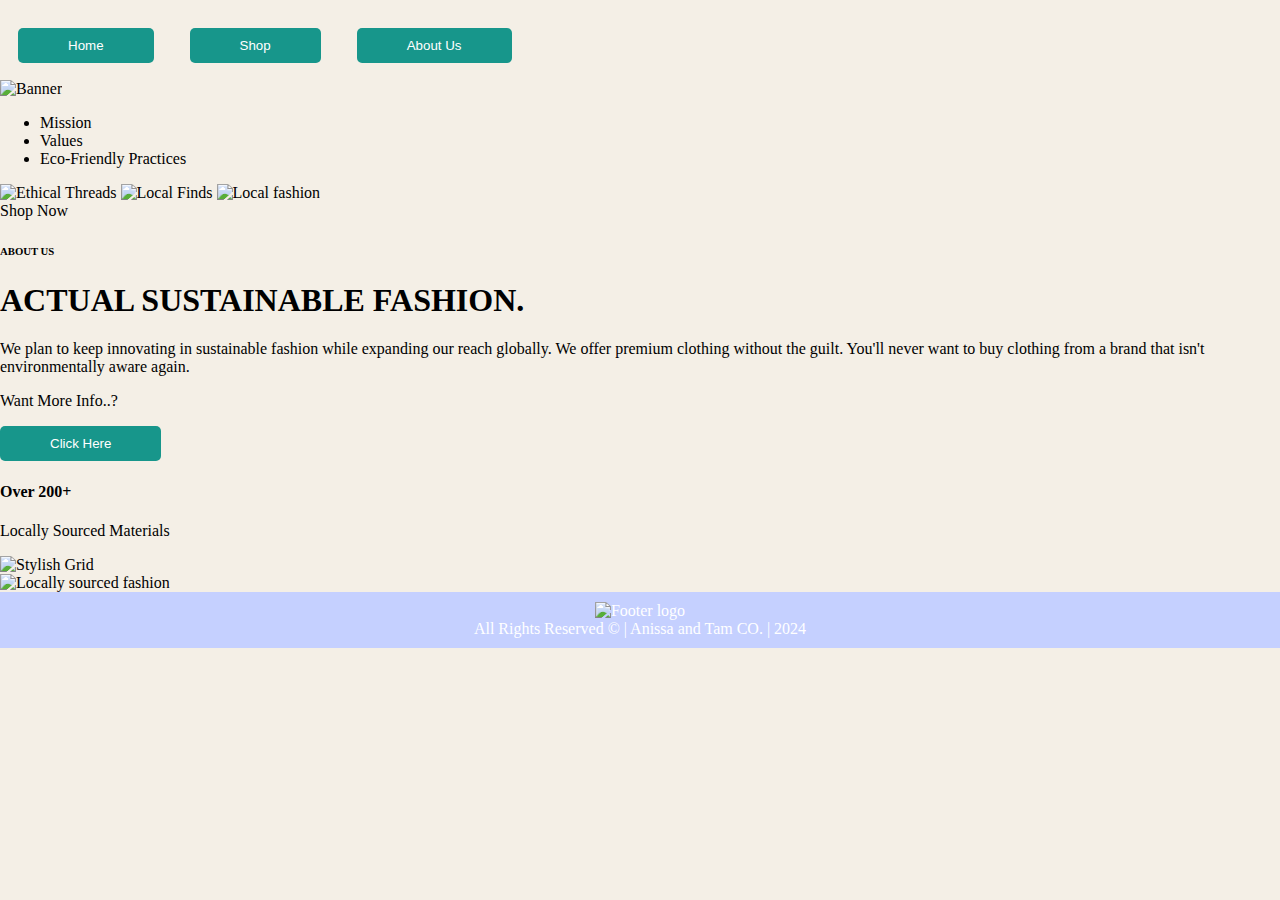
==== index.html @ 5ecb1634 "updated the nav bar" ====
<!DOCTYPE html>
<html lang="en">
<head>
    <meta charset="UTF-8">
    <meta name="author" content="Oliver K, Nico D, Vedant S, Sabrina S, Audrey G.">
    <meta name="description" content="Anissa and Tam is about Sustainability and Beauty. Support your look and your Earth with Anissa and Tam.">
    <meta name="viewport" content="width=device-width, initial-scale=1.0">
    <meta property="og:image" content="">
    <meta property="og:title" content="">
    <meta property="og:description" content="">
    <title>Anissa and Tam</title>
    <link rel="stylesheet" href="styles.css">
    <link rel="shortcut icon" href="./Images/favicon.ico" type="image/x-icon">
</head>
<body>
    <nav>
        <ul class="navbar">
            <li><a href="./store.html"><button>Home</button></a></li>
            <li><a href="./"><button>Shop</button></a></li>
            <li><a href="./aboutUs.html"><button>About Us</button></a></li>
        </ul>
    </nav>
    <main>
        <div class="banner">
            <img src="./Images/banner logo.png" alt="Banner">
        </div>
        <div>
            <div class="cards_titles">
                <ul>
                    <li>Mission</li>
                    <li>Values</li>
                    <li>Eco-Friendly Practices</li>
                </ul>
            </div>
        </div>
        <div class="cards_images">
            <img src="./Images/card 1.png" alt="Ethical Threads">
            <img src="./Images/card 2.png" alt="Local Finds">
            <img src="./Images/card 3.png" alt="Local fashion">
        </div>
        <div class="store">
            Shop Now
        </div>
        <section class="about">
            <aside>
                <h6>ABOUT US</h6>
                <h1 class="about_header">ACTUAL SUSTAINABLE FASHION.</h1>
                <p class="about_text">We plan to keep innovating in sustainable fashion while expanding our reach globally. We offer premium clothing without the guilt. You'll never want to buy clothing from a brand that isn't environmentally aware again.</p>
                <div class="info_button">
                    <p>Want More Info..?</p>
                    <button type="button">Click Here</button>
                </div>
            </aside>
            <div class="about_bubble">
                <h4>Over 200+</h4>
                <p>Locally Sourced Materials</p>
            </div>
            <div class="main_img">
                <div class="main_grid">
                    <img src="./Images/main_grid.png" alt="Stylish Grid">
                </div>
                <div class="main_box"></div>
                <img src="./Images/main img.png" alt="Locally sourced fashion">
            </div>
        </section>
    </main>
    <footer class="footer">
        <img class="footer_logo" src="./Images/footer logo.png" alt="Footer logo"> 
        <div class="footer_text">
            All Rights Reserved &#169 | Anissa and Tam CO. | 2024
        </div>
    </footer>
</body>
</html>
---- styles.css ----
html{
    background-color: rgb(244,239,230);
    margin: none;
    padding: none;
    border: none;
}

body{
    margin: 0;
}
button {
    background-color: #17968b;
    color: white;
    padding: 10px 50px;
    text-decoration: none;
    border: none;
    border-radius: 5px;
  }

nav {
    background-color: #f4efe6;
    padding: 10px 0;
    height: 60px;
}

nav ul.navbar {
    list-style-type: none;
    margin: 0;
    padding: 0;
    text-align: justify; 
    margin: 10px;
}

nav ul.navbar li {
    float: left;
    margin: 0;
    padding: 0;
    text-decoration-color: black;
    font-family: 'Montserrat Classic';

}

nav ul.navbar li a {
    background-color:#f4efe6; 
    color: rgb(253, 253, 253);
    text-align: left;
    display: block;
    padding: 8px;
    text-decoration: none;
    margin-right: 20px; 
    border-radius: 5px; 
}

nav ul.navbar li a:hover {
    background-color: #f4efe6; 
    transform: scale(1.3);
}

.banner img{
    width: 102%;
    height: auto;
}

::-webkit-scrollbar {
    display: none;
}

footer {
    background-color: #c5d0ff;
    color: white;
    text-align: center;
    padding: 10px;
}
.footer-container {
    display: flex;
    justify-content: space-between;
    align-items: center;
    
}

.footer-left,
.footer-right {
    flex-basis: 48%;
}

.footer-right {
    text-align:center;
    
}
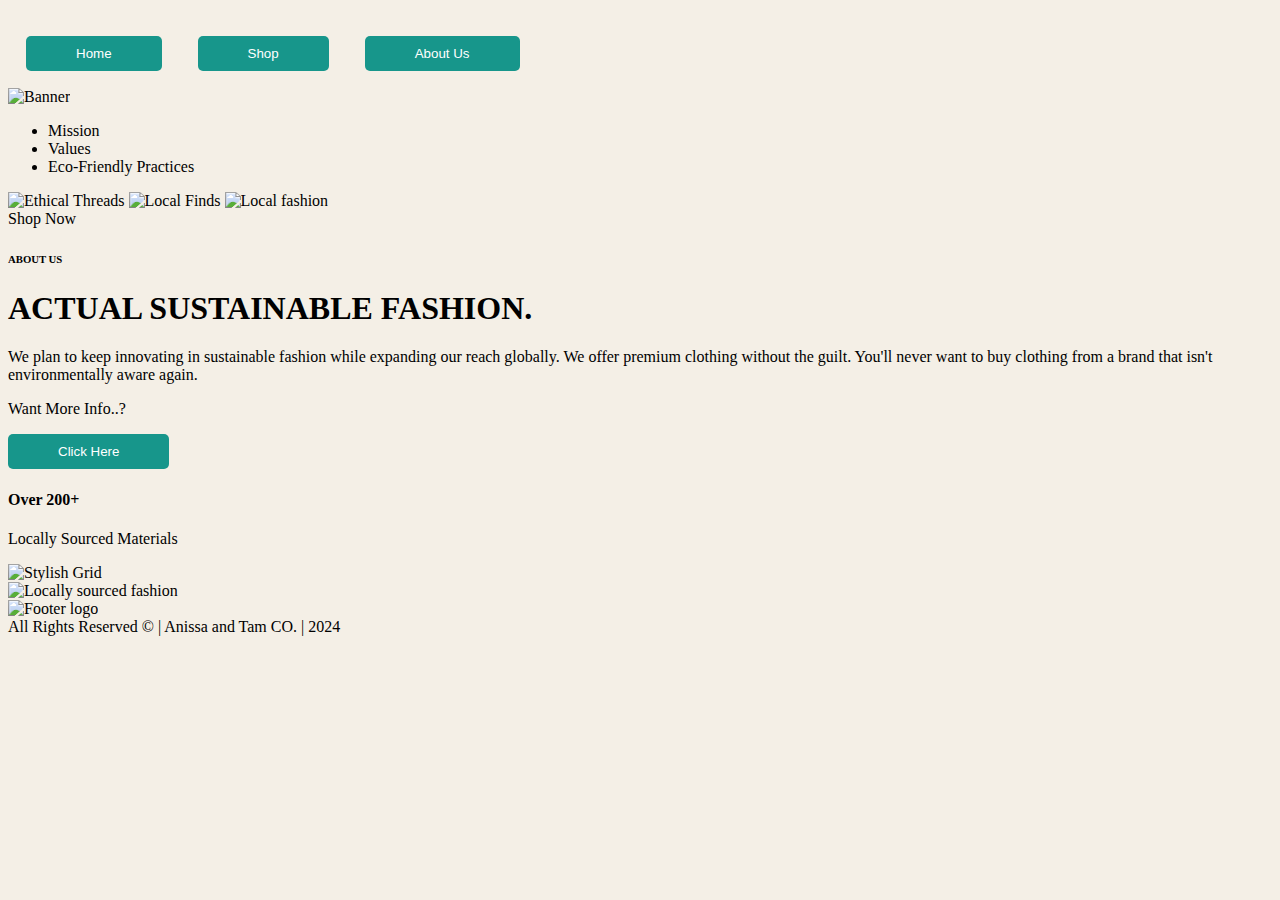
==== commit f0f3b539: "Merge branch 'main' of https://github.com/ageeha927/WBLA" ====
--- a/index.html
+++ b/index.html
@@ -9,7 +9,7 @@
     <meta property="og:title" content="">
     <meta property="og:description" content="">
     <title>Anissa and Tam</title>
-    <link rel="stylesheet" href="styles.css">
+    <link rel="stylesheet" href="./hom.css">
     <link rel="shortcut icon" href="./Images/favicon.ico" type="image/x-icon">
 </head>
 <body>
--- a/hom.css
+++ b/hom.css
@@ -0,0 +1,51 @@
+body{
+    background-color: #f4efe6;
+}
+
+button {
+    background-color: #17968b;
+    color: white;
+    padding: 10px 50px;
+    text-decoration: none;
+    border: none;
+    border-radius: 5px;
+  }
+
+nav {
+    background-color: #f4efe6;
+    padding: 10px 0;
+    height: 60px;
+}
+
+nav ul.navbar {
+    list-style-type: none;
+    margin: 0;
+    padding: 0;
+    text-align: justify; 
+    margin: 10px;
+}
+
+nav ul.navbar li {
+    float: left;
+    margin: 0;
+    padding: 0;
+    text-decoration-color: white;
+    font-family: 'Montserrat Classic';
+
+}
+
+nav ul.navbar li a {
+    background-color:#f4efe6; 
+    color: rgb(253, 253, 253);
+    text-align: left;
+    display: block;
+    padding: 8px;
+    text-decoration: none;
+    margin-right: 20px; 
+    border-radius: 5px; 
+}
+
+nav ul.navbar li a:hover {
+    background-color: #f4efe6; 
+    transform: scale(1.3);
+}
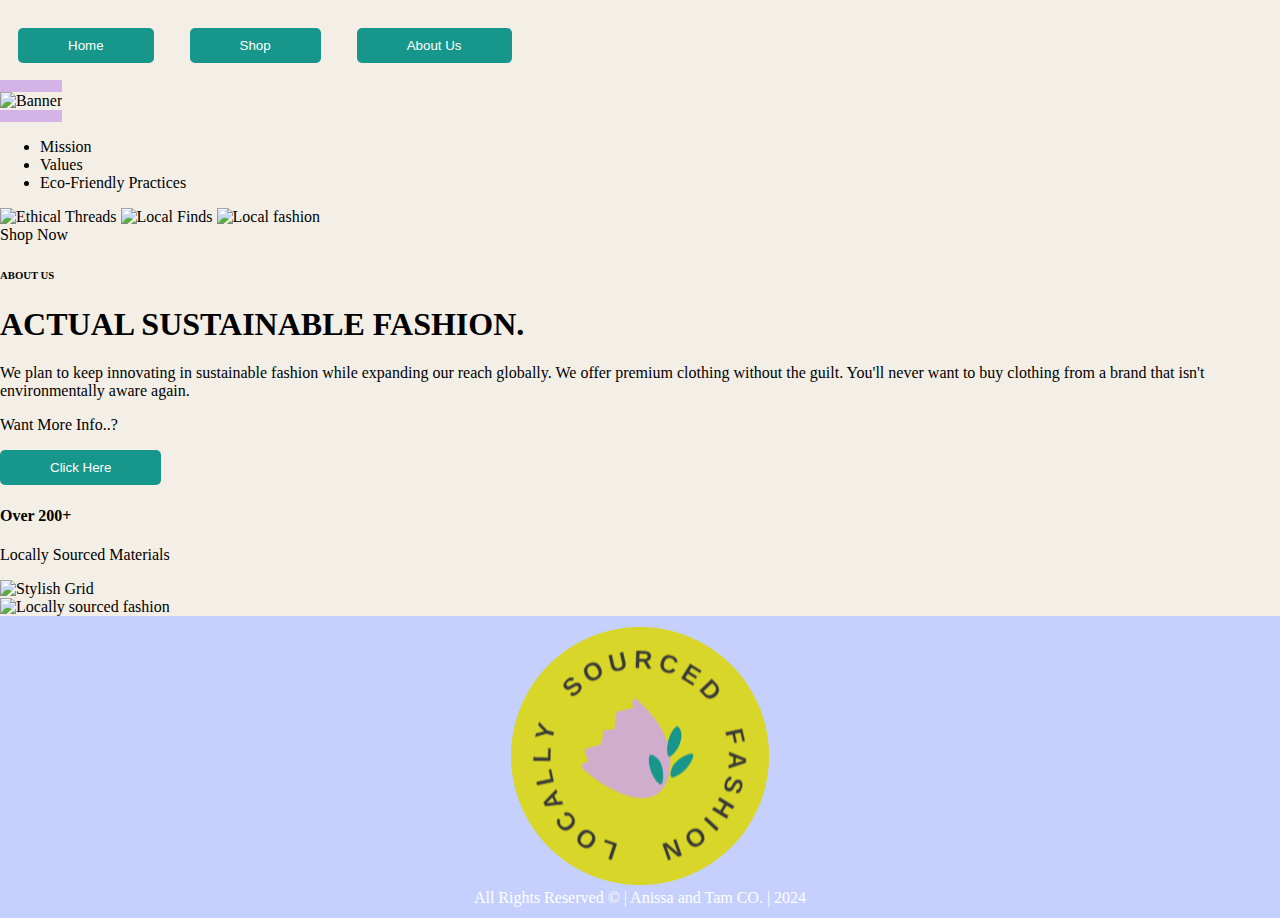
==== commit e58e4ec8: "Merge branch 'main' of https://github.com/ageeha927/WBLA" ====
--- a/index.html
+++ b/index.html
@@ -9,6 +9,7 @@
     <meta property="og:title" content="">
     <meta property="og:description" content="">
     <title>Anissa and Tam</title>
+    <link rel="stylesheet" href="styles.css">
     <link rel="stylesheet" href="./hom.css">
     <link rel="shortcut icon" href="./Images/favicon.ico" type="image/x-icon">
 </head>
@@ -33,7 +34,7 @@
                 </ul>
             </div>
         </div>
-        <div class="cards_images">
+        <div class="cards">
             <img src="./Images/card 1.png" alt="Ethical Threads">
             <img src="./Images/card 2.png" alt="Local Finds">
             <img src="./Images/card 3.png" alt="Local fashion">
--- a/styles.css
+++ b/styles.css
@@ -0,0 +1,92 @@
+html{
+    background-color: rgb(244,239,230);
+    margin: none;
+    padding: none;
+    border: none;
+}
+
+body{
+    margin: 0;
+}
+button {
+    background-color: #17968b;
+    color: white;
+    padding: 10px 50px;
+    text-decoration: none;
+    border: none;
+    border-radius: 5px;
+  }
+
+nav {
+    background-color: #f4efe6;
+    padding: 10px 0;
+    height: 60px;
+}
+
+nav ul.navbar {
+    list-style-type: none;
+    margin: 0;
+    padding: 0;
+    text-align: justify; 
+    margin: 10px;
+}
+
+nav ul.navbar li {
+    float: left;
+    margin: 0;
+    padding: 0;
+    text-decoration-color: black;
+    font-family: 'Montserrat Classic';
+
+}
+
+nav ul.navbar li a {
+    background-color:#f4efe6; 
+    color: rgb(253, 253, 253);
+    text-align: left;
+    display: block;
+    padding: 8px;
+    text-decoration: none;
+    margin-right: 20px; 
+    border-radius: 5px; 
+}
+
+nav ul.navbar li a:hover {
+    background-color: #f4efe6; 
+    transform: scale(1.3);
+}
+
+.banner img{
+    max-width: 100%;
+    height: auto;
+    border: .8rem solid rgb(212,180,232);
+    border-left: 0;
+    border-right: 0;
+}
+
+::-webkit-scrollbar {
+    display: none;
+}
+
+footer {
+    background-color: #c5d0ff;
+    color: white;
+    text-align: center;
+    padding: .7rem;
+}
+.footer-container {
+    display: flex;
+    justify-content: space-between;
+    align-items: center;
+    
+}
+
+.footer-left,
+.footer-right {
+    flex-basis: 48%;
+}
+
+.footer-right {
+    text-align:center;
+}
+
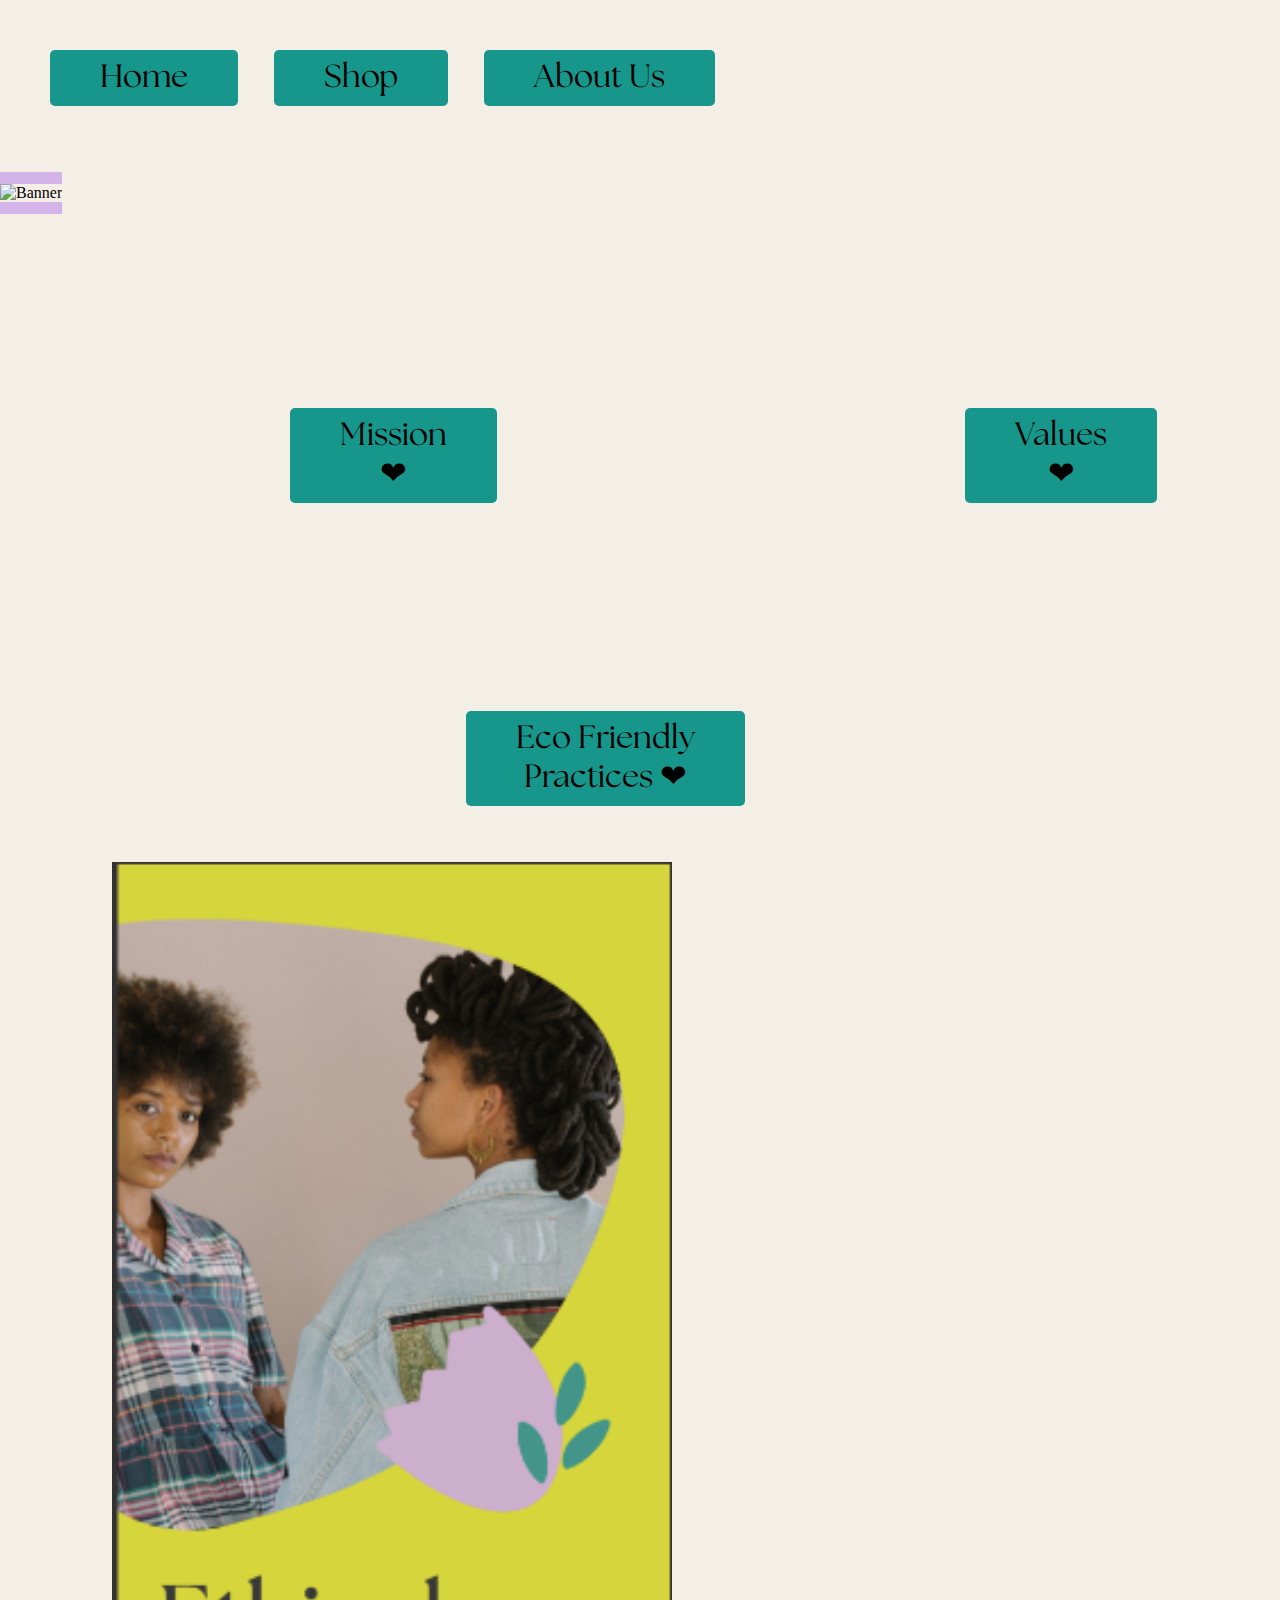
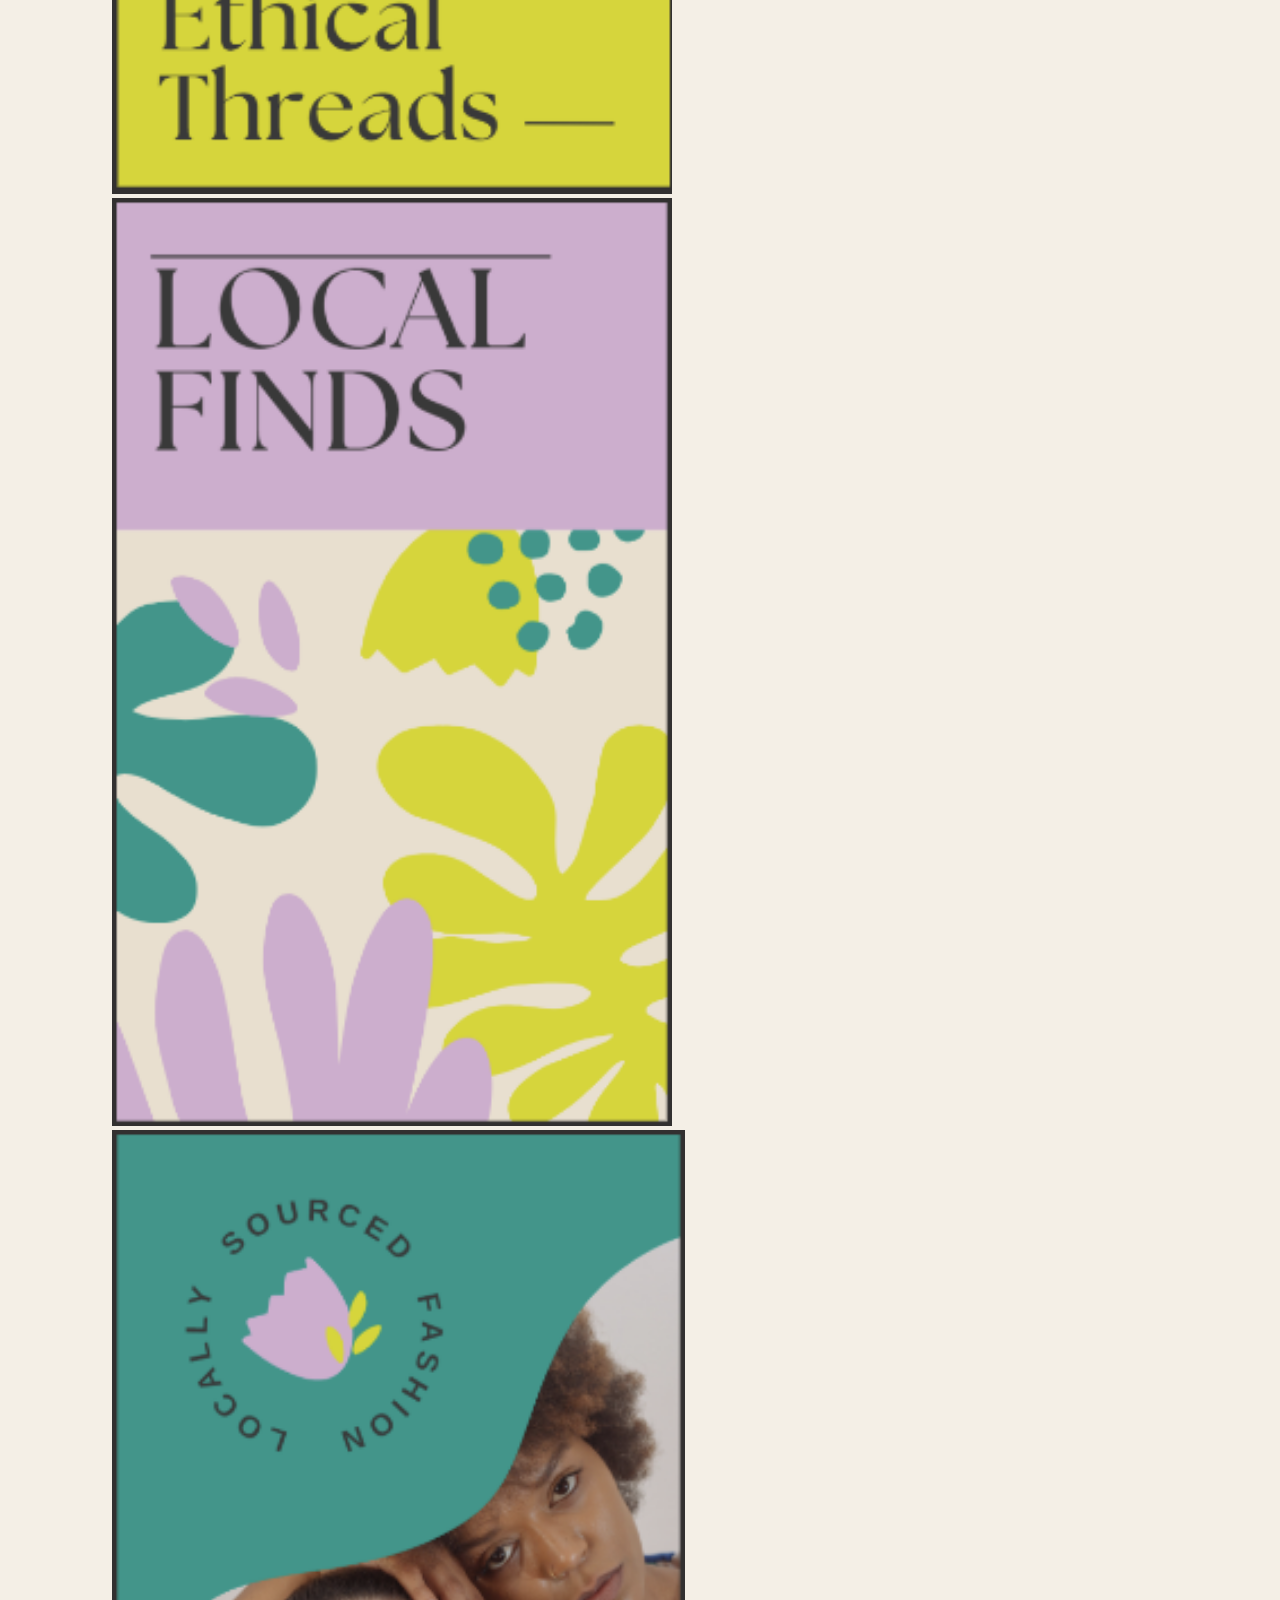
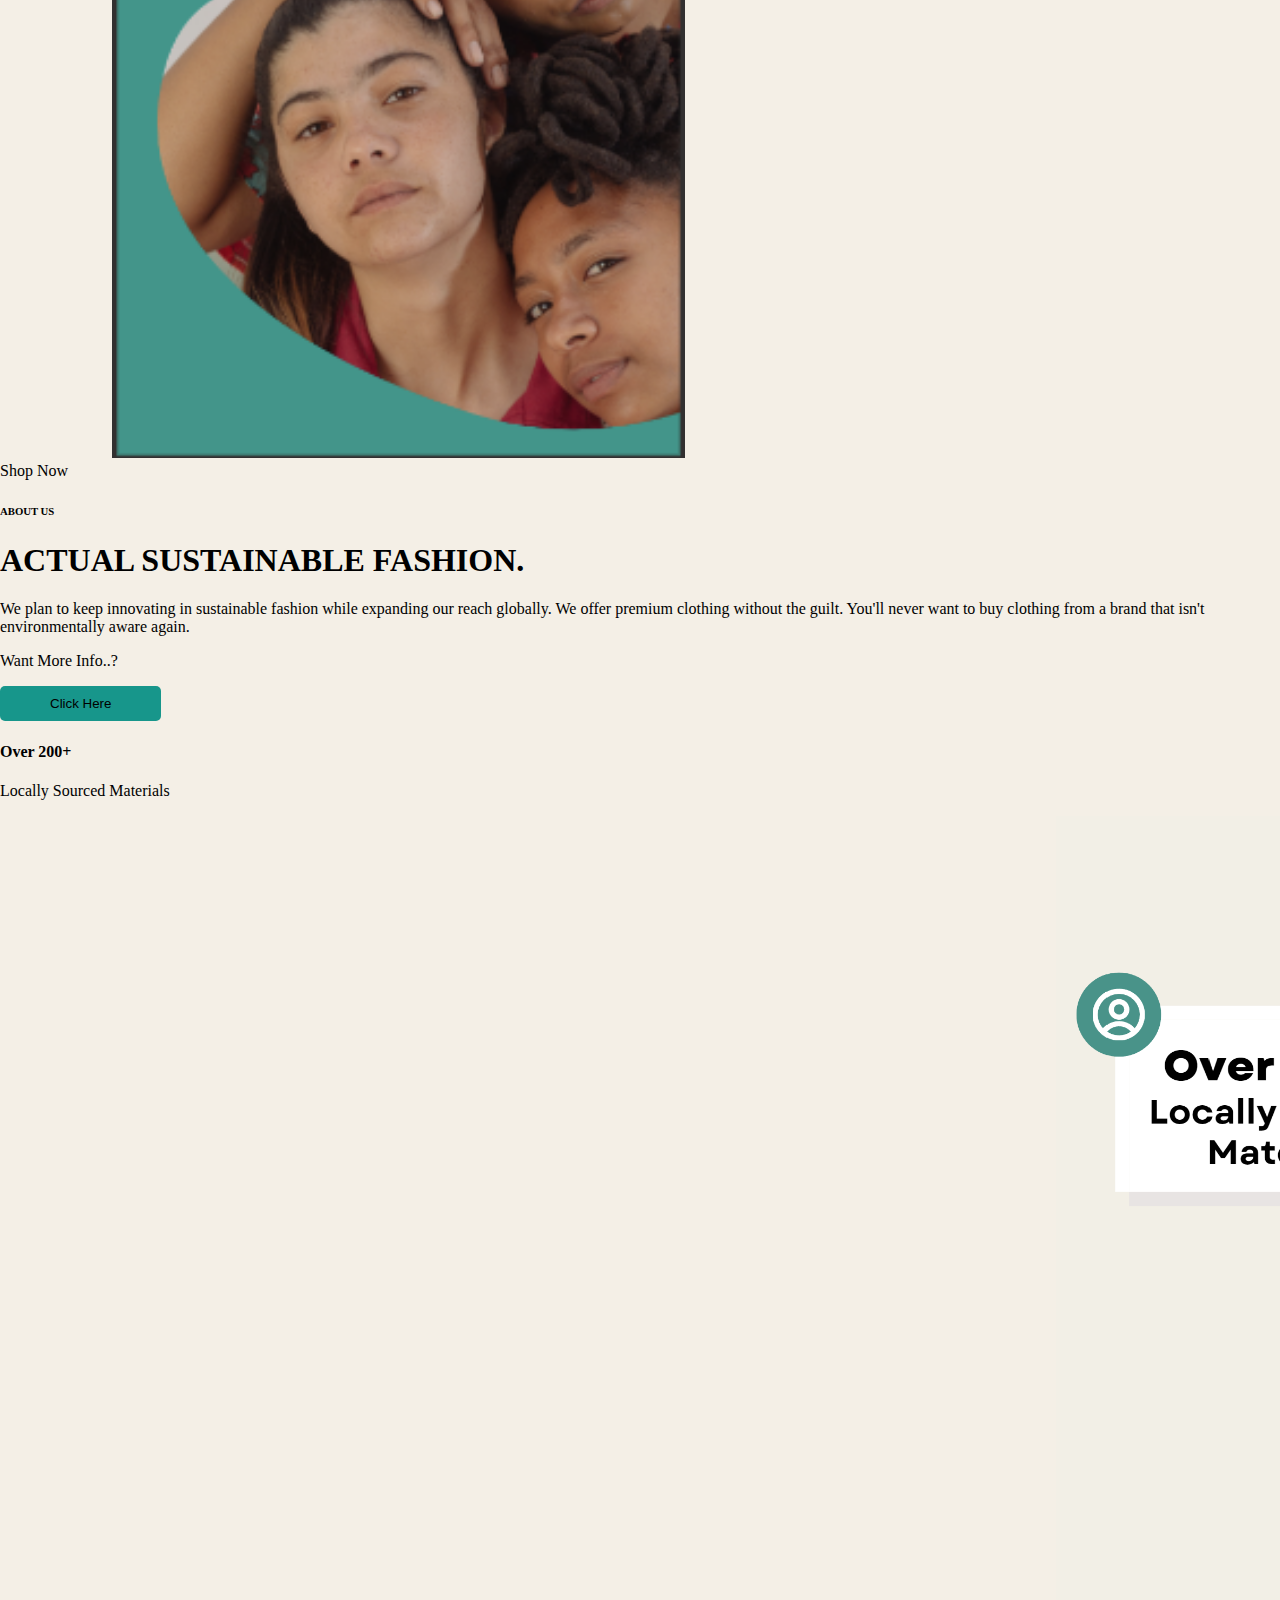
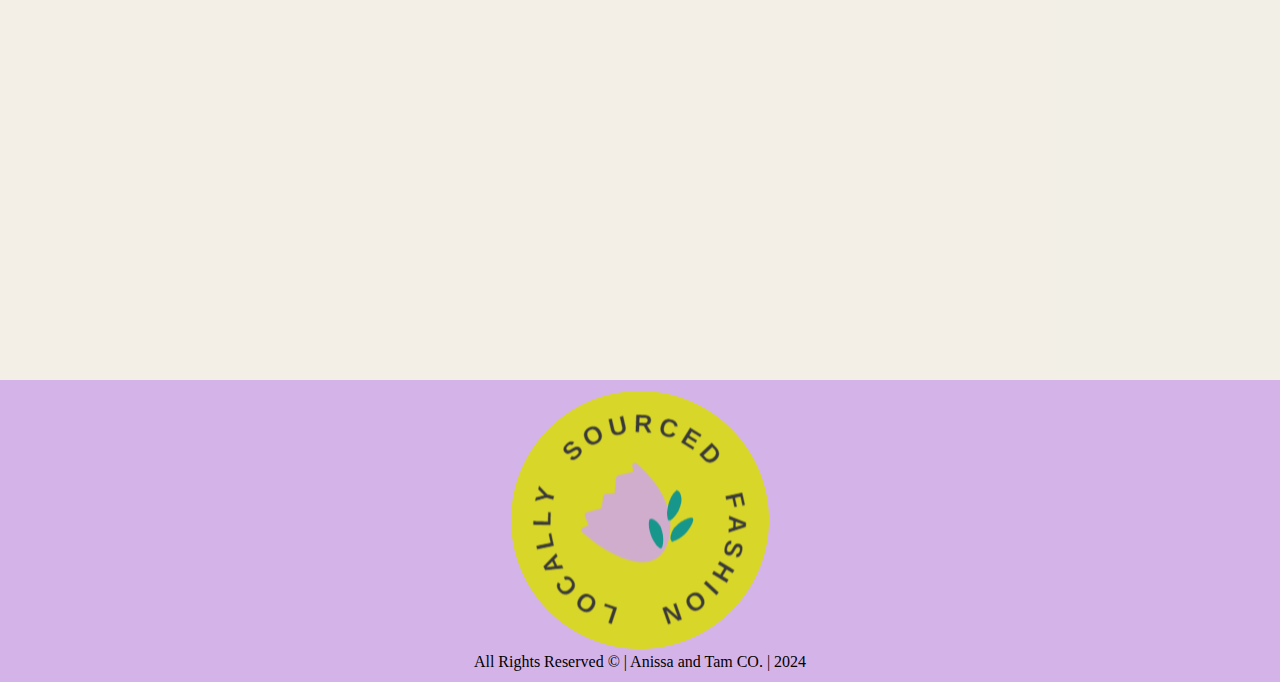
==== commit 0cdde4b4: "css development" ====
--- a/index.html
+++ b/index.html
@@ -16,28 +16,26 @@
 <body>
     <nav>
         <ul class="navbar">
-            <li><a href="./store.html"><button>Home</button></a></li>
-            <li><a href="./"><button>Shop</button></a></li>
-            <li><a href="./aboutUs.html"><button>About Us</button></a></li>
+            <li><a href="./index.html"><button class="font">Home</button></a></li>
+            <li><a href="./store.html"><button class="font" >Shop</button></a></li>
+            <li><a href="./aboutUs.html"><button class="font">About Us</button></a></li>
         </ul>
     </nav>
     <main>
         <div class="banner">
             <img src="./Images/banner logo.png" alt="Banner">
         </div>
-        <div>
-            <div class="cards_titles">
-                <ul>
-                    <li>Mission</li>
-                    <li>Values</li>
-                    <li>Eco-Friendly Practices</li>
-                </ul>
-            </div>
-        </div>
+        <nav>
+            <ul class="navbar" class="card_titles">
+                <li id="mission"><a href=""><button class="font">Mission<br>&#10084;</button></a></li>
+                <li id="values"><a href=""><button class="font">Values<br>&#10084;</button></a></li>
+                <li id="eco"><a href=""><button class="font">Eco Friendly<br>Practices &#10084;</button></a></li>
+            </ul>
+        </nav>
         <div class="cards">
             <img src="./Images/card 1.png" alt="Ethical Threads">
             <img src="./Images/card 2.png" alt="Local Finds">
-            <img src="./Images/card 3.png" alt="Local fashion">
+            <img id="eco_img" src="./Images/card 3.png" alt="Local fashion">
         </div>
         <div class="store">
             Shop Now
@@ -56,13 +54,9 @@
                 <h4>Over 200+</h4>
                 <p>Locally Sourced Materials</p>
             </div>
-            <div class="main_img">
-                <div class="main_grid">
-                    <img src="./Images/main_grid.png" alt="Stylish Grid">
-                </div>
-                <div class="main_box"></div>
-                <img src="./Images/main img.png" alt="Locally sourced fashion">
-            </div>
+
+                <img class="main_img" src="./Images/main img.png" alt="Locally sourced fashion">
+            
         </section>
     </main>
     <footer class="footer">
--- a/styles.css
+++ b/styles.css
@@ -5,30 +5,42 @@
     border: none;
 }
 
+@font-face {
+    font-family: Seasons;
+    src: url(./Images/Fontspring-DEMO-theseasons-reg.otf);
+}
+
 body{
     margin: 0;
 }
 button {
-    background-color: #17968b;
-    color: white;
-    padding: 10px 50px;
+    background-color: rgb(73,147,137);
+    color: black;
+    padding: .625rem .625rem;
     text-decoration: none;
     border: none;
-    border-radius: 5px;
+    border-radius: .625rem;
   }
 
 nav {
-    background-color: #f4efe6;
-    padding: 10px 0;
-    height: 60px;
+    padding: .625rem;
+    height: 3.75rem;
+}
+
+.font{
+    font-size: 2rem;
+    font-family: Seasons;
+}
+
+nav{
+    padding: 2rem 0rem 5rem 2rem;
 }
 
 nav ul.navbar {
     list-style-type: none;
     margin: 0;
-    padding: 0;
     text-align: justify; 
-    margin: 10px;
+    margin: .625rem;
 }
 
 nav ul.navbar li {
@@ -37,22 +49,19 @@
     padding: 0;
     text-decoration-color: black;
     font-family: 'Montserrat Classic';
-
 }
 
 nav ul.navbar li a {
-    background-color:#f4efe6; 
-    color: rgb(253, 253, 253);
+    color: rgb(0, 0, 0);
     text-align: left;
     display: block;
-    padding: 8px;
+    padding: .5rem;
     text-decoration: none;
-    margin-right: 20px; 
-    border-radius: 5px; 
+    margin-right: 1.25rem; 
+    border-radius: .6125rem; 
 }
 
 nav ul.navbar li a:hover {
-    background-color: #f4efe6; 
     transform: scale(1.3);
 }
 
@@ -69,10 +78,12 @@
 }
 
 footer {
-    background-color: #c5d0ff;
-    color: white;
+    background-color: rgb(212,180,232);
+    color: rgb(0, 0, 0);
     text-align: center;
     padding: .7rem;
+    position: relative;
+    left: rem;
 }
 .footer-container {
     display: flex;
@@ -90,3 +101,42 @@
     text-align:center;
 }
 
+.main_img{
+    width: 70rem;
+    height: auto;
+    position: relative;
+    left: 66rem;
+}
+
+.cards img{
+    width: 35rem;
+    height: auto;
+    padding-left: 7rem;
+}
+
+.card_titles{
+    padding-left: 7rem;
+}
+
+#eco_img{
+    width: 35.8rem;
+    height: auto;
+}
+
+#mission{
+    padding-left: 15rem;
+    padding-bottom: 3rem;
+    padding-top: 9rem;
+}
+
+#values{
+    padding-left: 27rem;
+    padding-bottom: 3rem;
+    padding-top: 9rem;
+}
+
+#eco{
+    padding-left: 26rem;
+    padding-bottom: 3rem;
+    padding-top: 9rem;
+}--- a/hom.css
+++ b/hom.css
@@ -4,17 +4,15 @@
 
 button {
     background-color: #17968b;
-    color: white;
-    padding: 10px 50px;
+    color: rgb(0, 0, 0);
+    padding: .625rem 3.125rem;
     text-decoration: none;
     border: none;
-    border-radius: 5px;
+    border-radius: .3125rem;
   }
 
 nav {
-    background-color: #f4efe6;
-    padding: 10px 0;
-    height: 60px;
+    height: 3.75rem;
 }
 
 nav ul.navbar {
@@ -22,30 +20,27 @@
     margin: 0;
     padding: 0;
     text-align: justify; 
-    margin: 10px;
+    margin: .625rem;
 }
 
 nav ul.navbar li {
     float: left;
     margin: 0;
-    padding: 0;
     text-decoration-color: white;
     font-family: 'Montserrat Classic';
 
 }
 
-nav ul.navbar li a {
-    background-color:#f4efe6; 
+nav ul.navbar li a { 
     color: rgb(253, 253, 253);
     text-align: left;
     display: block;
     padding: 8px;
     text-decoration: none;
-    margin-right: 20px; 
-    border-radius: 5px; 
+    margin-right: 1.25rem; 
+    border-radius: .3125rem; 
 }
 
 nav ul.navbar li a:hover {
-    background-color: #f4efe6; 
     transform: scale(1.3);
 }
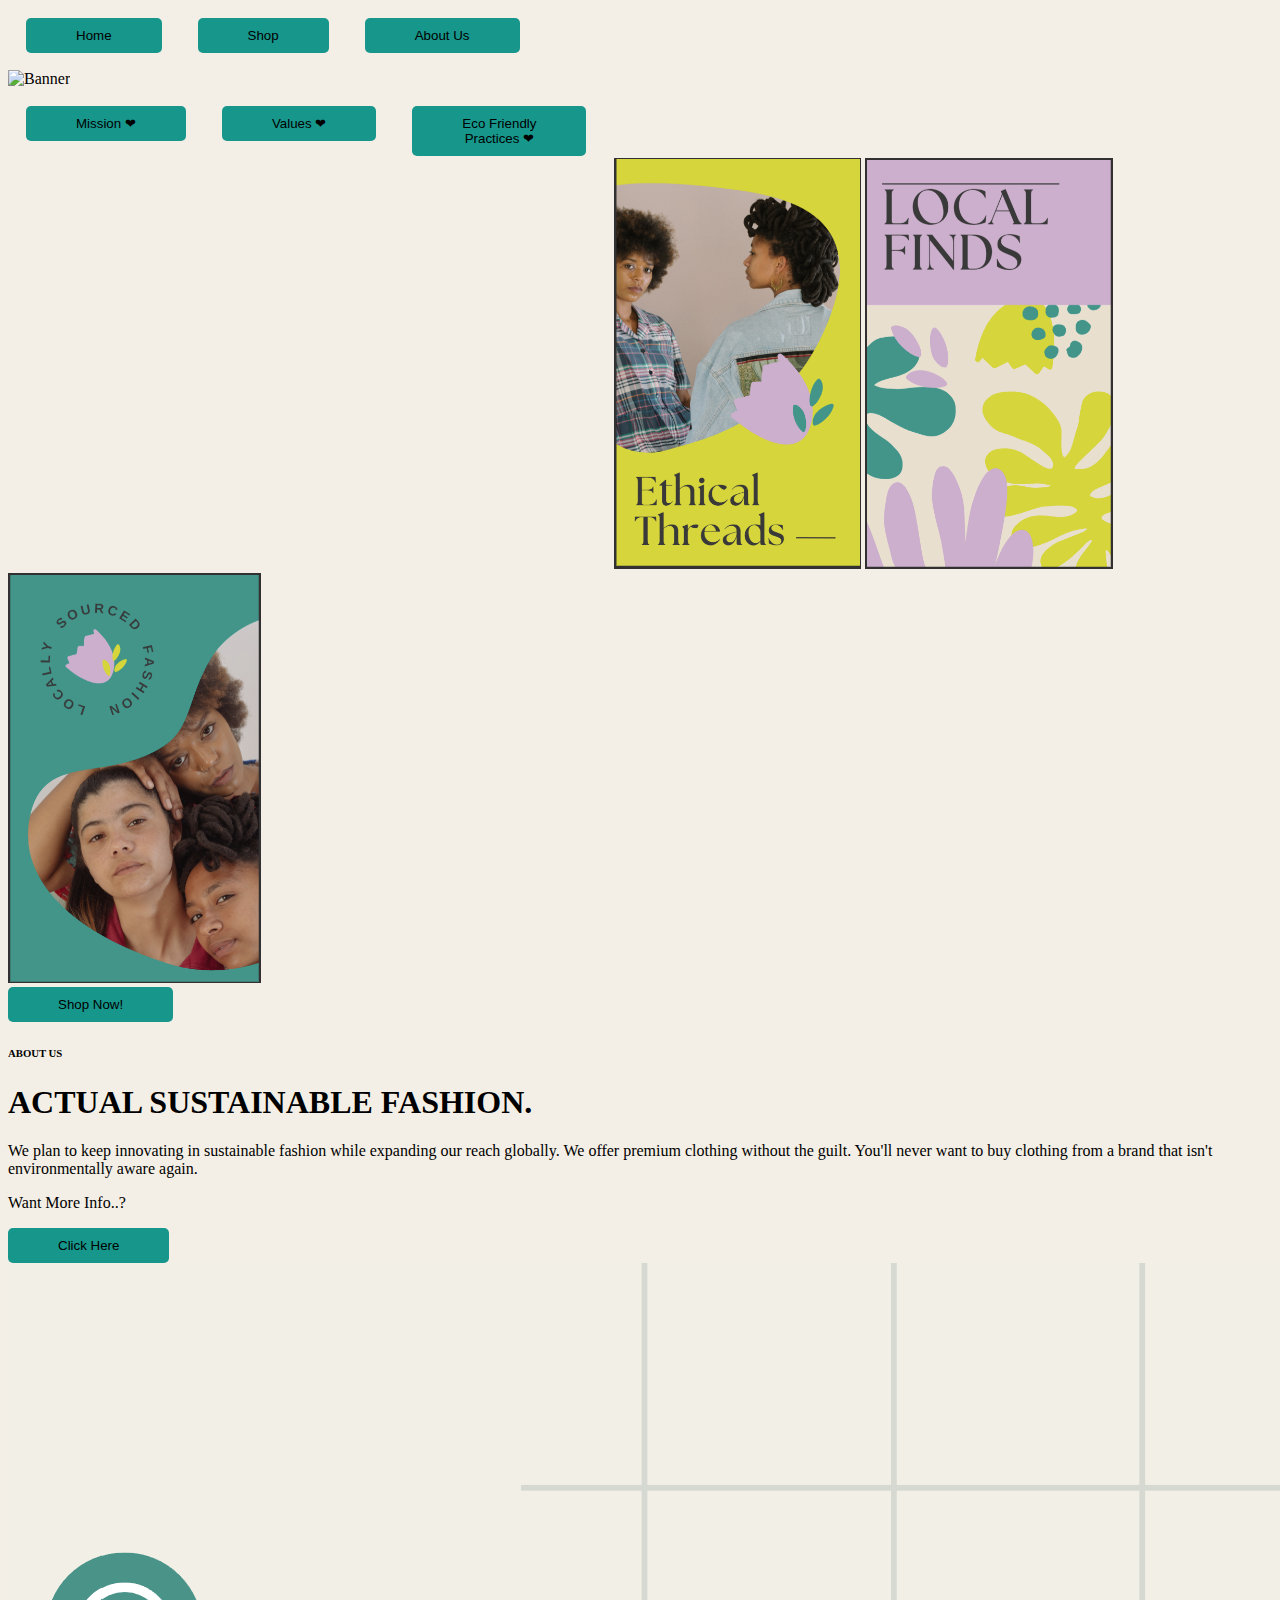
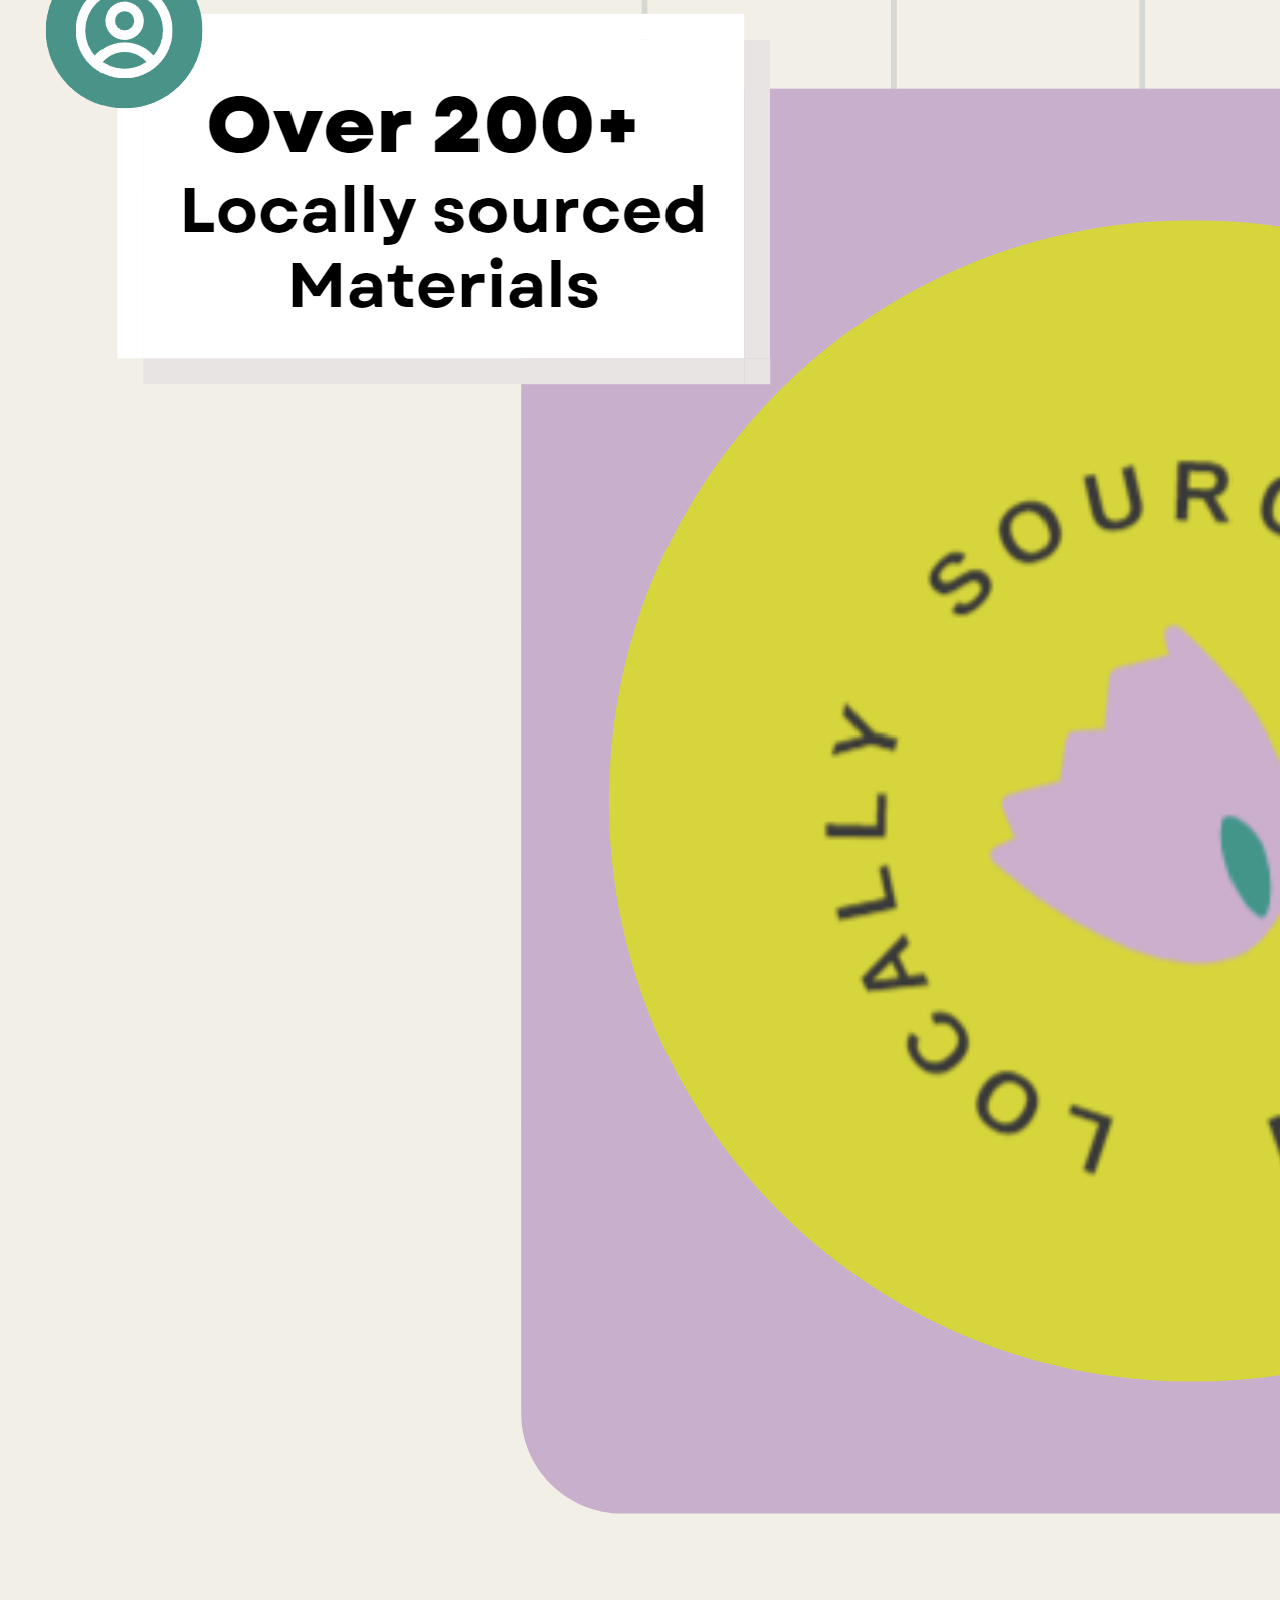
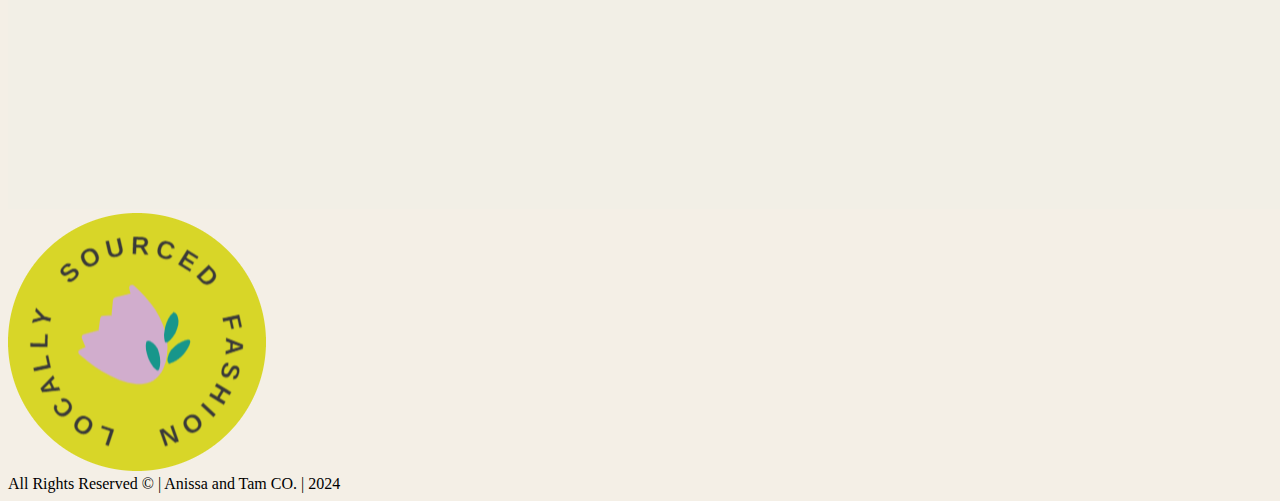
==== commit 4f553d48: "adjusting to issues" ====
--- a/index.html
+++ b/index.html
@@ -9,7 +9,7 @@
     <meta property="og:title" content="">
     <meta property="og:description" content="">
     <title>Anissa and Tam</title>
-    <link rel="stylesheet" href="styles.css">
+    <!-- <link rel="stylesheet" href="styles.css"> -->
     <link rel="stylesheet" href="./hom.css">
     <link rel="shortcut icon" href="./Images/favicon.ico" type="image/x-icon">
 </head>
@@ -27,18 +27,19 @@
         </div>
         <nav>
             <ul class="navbar" class="card_titles">
-                <li id="mission"><a href=""><button class="font">Mission<br>&#10084;</button></a></li>
-                <li id="values"><a href=""><button class="font">Values<br>&#10084;</button></a></li>
-                <li id="eco"><a href=""><button class="font">Eco Friendly<br>Practices &#10084;</button></a></li>
+                <li id="card_title"><a href=""><button class="font2">Mission  &#10084;</button></a></li>
+                <li id="card_title"><a href=""><button class="font2">Values  &#10084;</button></a></li>
+                <li id="card_title"><a href=""><button class="font2">Eco Friendly <br>Practices  &#10084;</button></a></li>
             </ul>
+            <br>
         </nav>
         <div class="cards">
-            <img src="./Images/card 1.png" alt="Ethical Threads">
-            <img src="./Images/card 2.png" alt="Local Finds">
-            <img id="eco_img" src="./Images/card 3.png" alt="Local fashion">
+            <img id="card" src="./Images/card 1.png" alt="Ethical Threads">
+            <img id="card" src="./Images/card 2.png" alt="Local Finds">
+            <img id="card" src="./Images/card 3.png" alt="Local fashion">
         </div>
         <div class="store">
-            Shop Now
+            <button type="button" class="shop_button">Shop Now!</button>
         </div>
         <section class="about">
             <aside>
@@ -47,13 +48,11 @@
                 <p class="about_text">We plan to keep innovating in sustainable fashion while expanding our reach globally. We offer premium clothing without the guilt. You'll never want to buy clothing from a brand that isn't environmentally aware again.</p>
                 <div class="info_button">
                     <p>Want More Info..?</p>
+                    <a href="aboutUs.html">
                     <button type="button">Click Here</button>
+                    </a>
                 </div>
             </aside>
-            <div class="about_bubble">
-                <h4>Over 200+</h4>
-                <p>Locally Sourced Materials</p>
-            </div>
 
                 <img class="main_img" src="./Images/main img.png" alt="Locally sourced fashion">
             
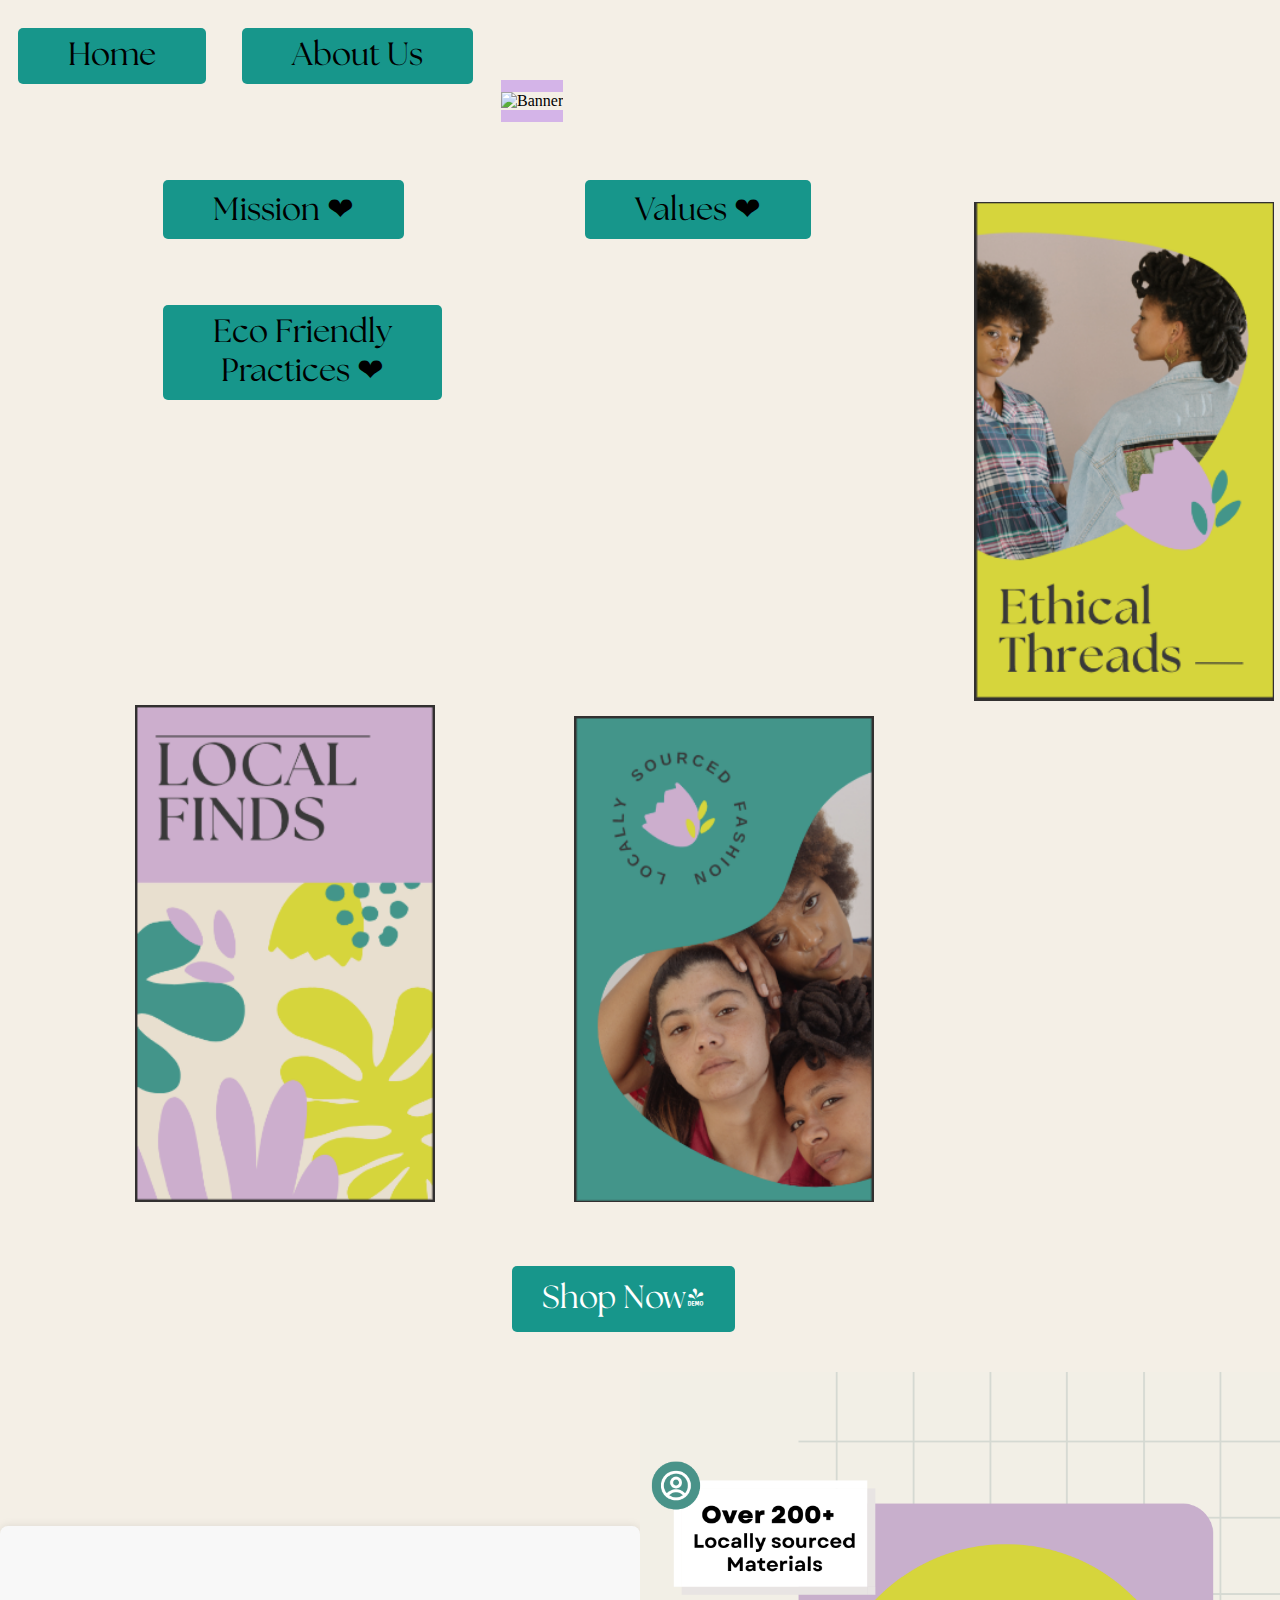
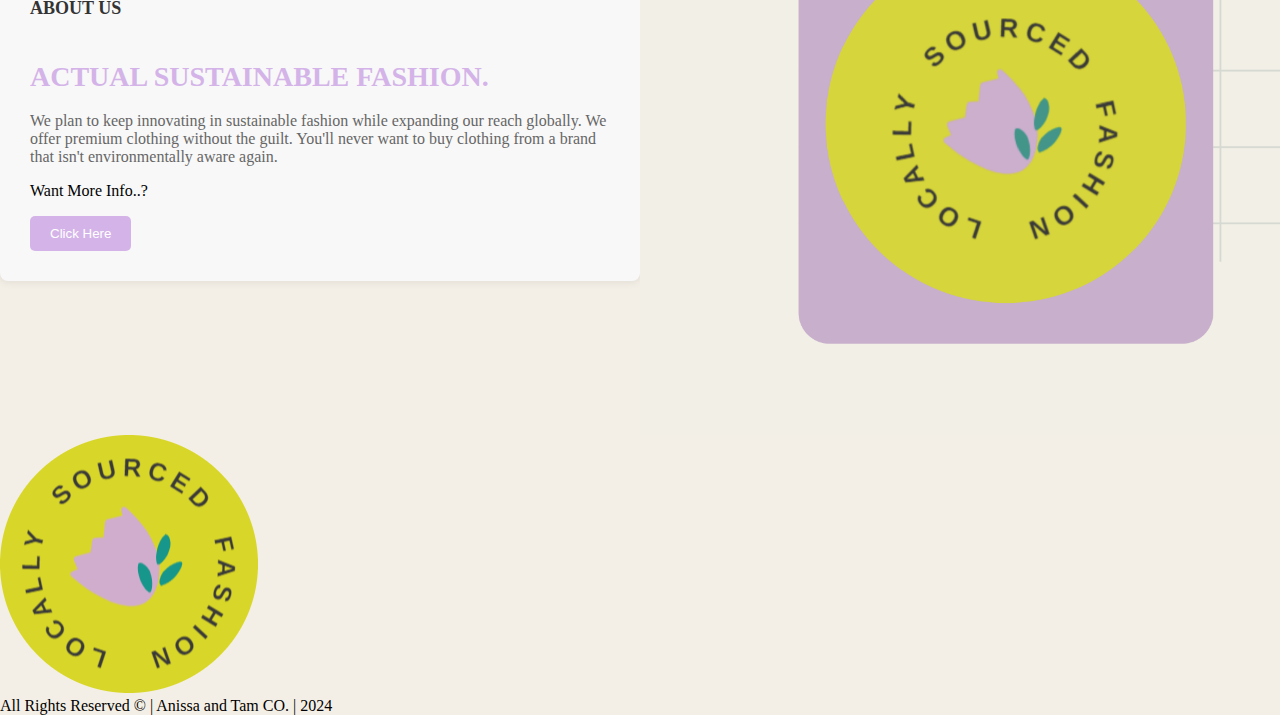
==== commit 299ee09e: "added images" ====
--- a/index.html
+++ b/index.html
@@ -17,7 +17,6 @@
     <nav>
         <ul class="navbar">
             <li><a href="./index.html"><button class="font">Home</button></a></li>
-            <li><a href="./store.html"><button class="font" >Shop</button></a></li>
             <li><a href="./aboutUs.html"><button class="font">About Us</button></a></li>
         </ul>
     </nav>
--- a/hom.css
+++ b/hom.css
@@ -1,5 +1,6 @@
 body{
     background-color: #f4efe6;
+    margin: 0;
 }
 
 button {
@@ -9,10 +10,27 @@
     text-decoration: none;
     border: none;
     border-radius: .3125rem;
-  }
+}
+
+@font-face {
+    font-family: Seasons;
+    src: url(./Images/Fontspring-DEMO-theseasons-reg.otf);
+}
+
+.font{
+    font-size: 2rem;
+    font-family: Seasons;
+}
+
+.font2 {
+    font-size: 2rem;
+    font-family: Seasons;  
+}
 
 nav {
-    height: 3.75rem;
+    background-color: #f4efe6;
+    padding: 10px 0;
+    height: 60px;
 }
 
 nav ul.navbar {
@@ -20,27 +38,142 @@
     margin: 0;
     padding: 0;
     text-align: justify; 
-    margin: .625rem;
+    margin: 10px;
 }
 
 nav ul.navbar li {
     float: left;
     margin: 0;
+    padding: 0;
     text-decoration-color: white;
     font-family: 'Montserrat Classic';
 
 }
 
-nav ul.navbar li a { 
+nav ul.navbar li a {
+    background-color:#f4efe6; 
     color: rgb(253, 253, 253);
     text-align: left;
     display: block;
     padding: 8px;
     text-decoration: none;
-    margin-right: 1.25rem; 
-    border-radius: .3125rem; 
+    margin-right: 20px; 
+    border-radius: 5px; 
 }
 
 nav ul.navbar li a:hover {
+    background-color: #f4efe6; 
     transform: scale(1.3);
 }
+
+.banner img{
+    max-width: 100%;
+    height: auto;
+    border: .8rem solid rgb(212,180,232);
+    border-left: 0;
+    border-right: 0;
+}
+
+.main_img {
+    max-width: 60%;
+    float: right;
+}
+
+.cards img {
+    width: 300px; 
+    height: auto;
+    padding-left: 135px; 
+}
+
+#card_title{
+    margin-left: 145px;
+    margin-top: 30px;
+    margin-bottom: 20px;
+}
+
+/* Style for the <aside> tag */
+aside {
+    background-color: #f8f8f8;
+    padding: 30px; /* Increased padding for a higher height */
+    border-radius: 8px;
+    box-shadow: 0 0 10px rgba(0, 0, 0, 0.1);
+    flex: 1;
+}
+
+/* Style for the headings inside <aside> */
+aside h6 {
+    color: #333;
+    font-size: 18px;
+}
+
+aside .about_header {
+    color: rgb(212,180,232);
+    font-size: 28px; 
+}
+
+/* Style for the paragraph inside <aside> */
+aside .about_text {
+    color: #666; 
+    font-size: 16px;
+}
+
+/* Style for the button inside <aside> */
+aside button {
+    background-color: rgb(212,180,232); 
+    color: #fff; 
+    padding: 10px 20px; 
+    border: none;
+    border-radius: 5px;
+    cursor: pointer; 
+}
+
+/* Hover effect for the button inside <aside> */
+aside button:hover {
+    background-color: rgb(212,180,232);
+}
+
+/* Container for the <aside> and image */
+.about {
+    display: flex;
+    justify-content: space-between;
+    align-items: center;
+}
+
+
+
+/* Style for the image inside the .about section */
+.about .main_img {
+    max-width: 50%; 
+}
+
+/* Container for the <aside>, about bubble, and image */
+.about {
+    display: flex;
+    justify-content: space-between;
+    align-items: center;
+}
+
+
+/* Style for the image inside the .about section */
+.about .main_img {
+    max-width: 50%;
+}
+
+/* Style for the "Shop Now" button */
+.shop_button {
+    background-color: #17968b;
+    font-size: xx-large;
+    font-family: Seasons;
+    display: inline-block;
+    color: #fff;
+    padding: 15px 30px; 
+    border: none;
+    border-radius: 5px;
+    cursor: pointer;
+    display: block; 
+    margin-top: 60px; 
+    margin-bottom: 40px; 
+    margin-left: 40%;
+}
+
+
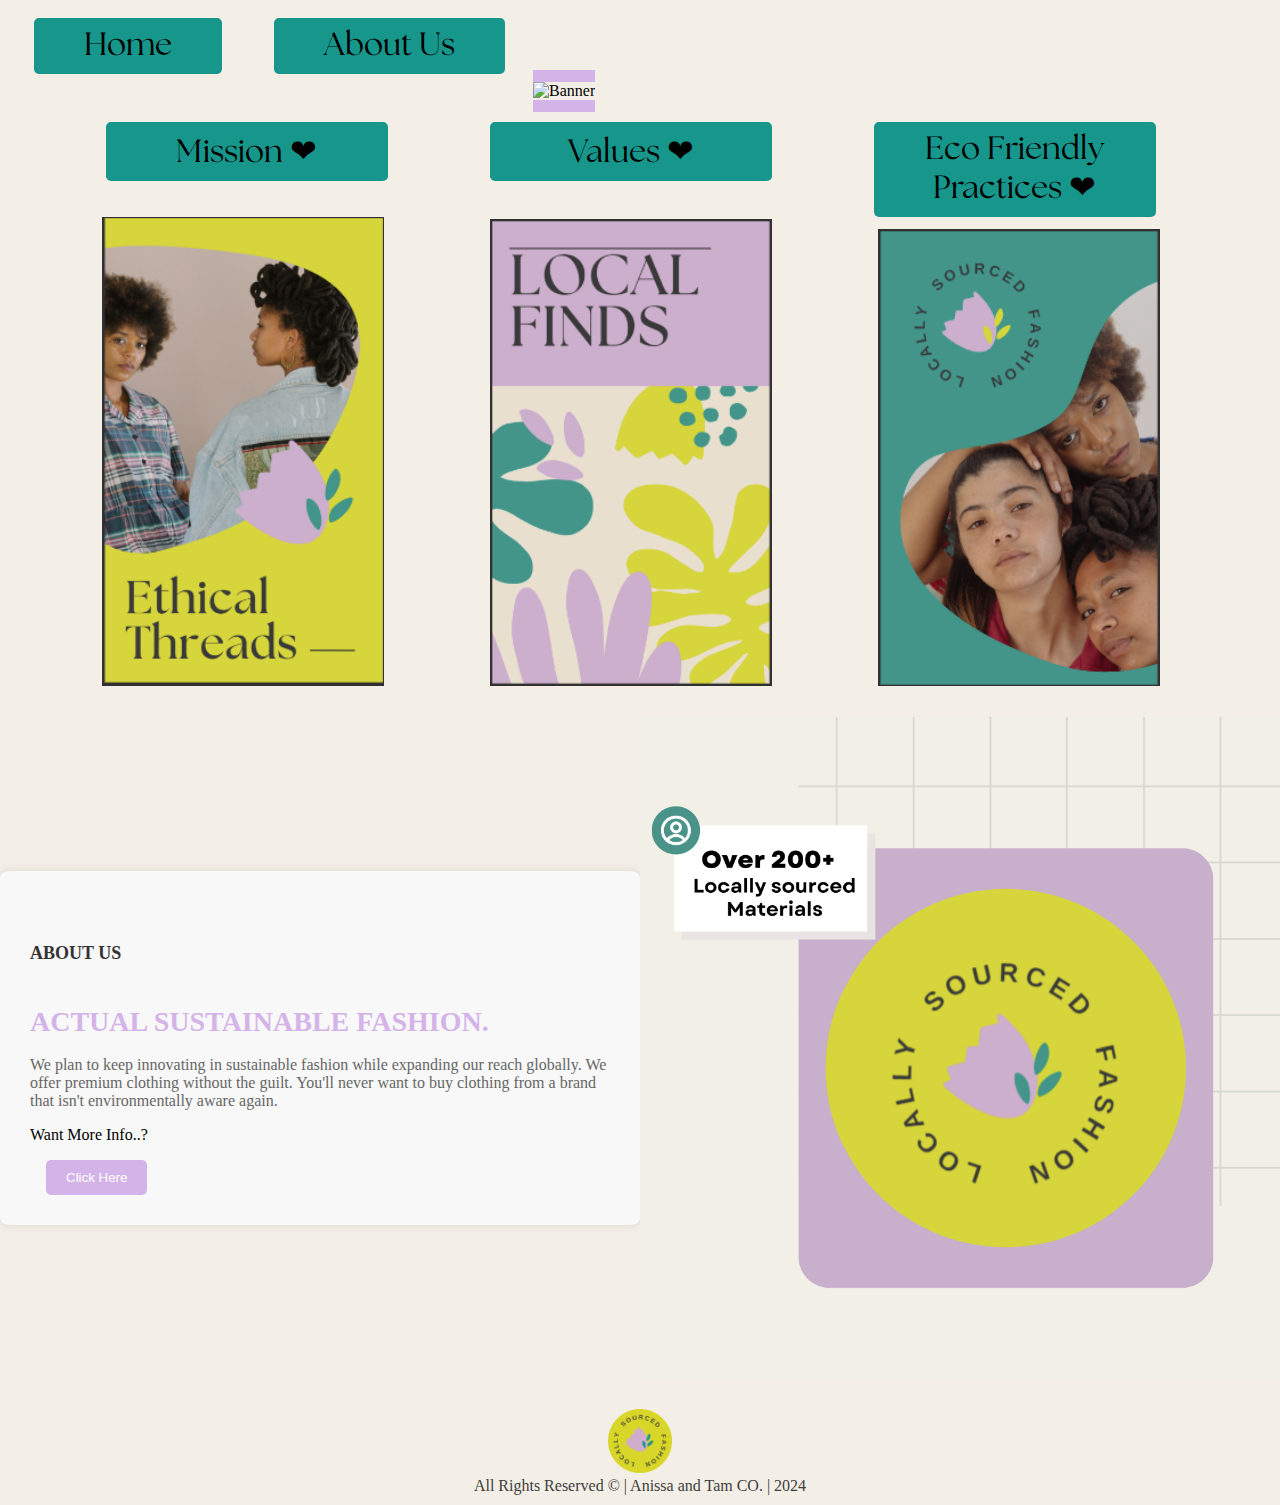
==== commit b86b95ab: "fixed cards sizing" ====
--- a/index.html
+++ b/index.html
@@ -24,11 +24,11 @@
         <div class="banner">
             <img src="./Images/banner logo.png" alt="Banner">
         </div>
-        <nav>
-            <ul class="navbar" class="card_titles">
-                <li id="card_title"><a href=""><button class="font2">Mission  &#10084;</button></a></li>
-                <li id="card_title"><a href=""><button class="font2">Values  &#10084;</button></a></li>
-                <li id="card_title"><a href=""><button class="font2">Eco Friendly <br>Practices  &#10084;</button></a></li>
+        <nav class="card_titles">
+            <ul class="navbar">
+                <li><button id="title_1" class="font2">Mission  &#10084;</button></li>
+                <li><button id="title_2" class="font2">Values  &#10084;</button></li>
+                <li><button id="title_2" class="font2">Eco Friendly <br>Practices  &#10084;</button></li>
             </ul>
             <br>
         </nav>
@@ -36,9 +36,6 @@
             <img id="card" src="./Images/card 1.png" alt="Ethical Threads">
             <img id="card" src="./Images/card 2.png" alt="Local Finds">
             <img id="card" src="./Images/card 3.png" alt="Local fashion">
-        </div>
-        <div class="store">
-            <button type="button" class="shop_button">Shop Now!</button>
         </div>
         <section class="about">
             <aside>
--- a/hom.css
+++ b/hom.css
@@ -10,6 +10,7 @@
     text-decoration: none;
     border: none;
     border-radius: .3125rem;
+    margin-left: 1rem;
 }
 
 @font-face {
@@ -29,7 +30,6 @@
 
 nav {
     background-color: #f4efe6;
-    padding: 10px 0;
     height: 60px;
 }
 
@@ -58,12 +58,14 @@
     padding: 8px;
     text-decoration: none;
     margin-right: 20px; 
-    border-radius: 5px; 
+    border-radius: 5px;
+    transition: 2s; 
 }
 
 nav ul.navbar li a:hover {
-    background-color: #f4efe6; 
-    transform: scale(1.3);
+    background-color: #f4efe6;
+    transition: 1s;
+    transform: scale(1.1);
 }
 
 .banner img{
@@ -80,15 +82,17 @@
 }
 
 .cards img {
-    width: 300px; 
+    width: 22vw; 
     height: auto;
-    padding-left: 135px; 
+    margin-left: 8vw; 
 }
-
-#card_title{
-    margin-left: 145px;
-    margin-top: 30px;
-    margin-bottom: 20px;
+#title_1{
+    margin-left: 7.5vw;
+    width: 22vw;
+}
+#title_2{
+    margin-left: 8vw;
+    width: 22vw;
 }
 
 /* Style for the <aside> tag */
@@ -137,6 +141,7 @@
     display: flex;
     justify-content: space-between;
     align-items: center;
+    margin-top: 3vh;
 }
 
 
@@ -175,5 +180,17 @@
     margin-bottom: 40px; 
     margin-left: 40%;
 }
+footer {
+    background-color: #f4efe6;
+    color: rgb(61, 61, 61);
+    text-align: center;
+    padding: .625rem;
+    margin-top: 20px;
+}
+.footer_logo{
+    width: 4rem;
+    height: 4rem;
+}
 
 
+
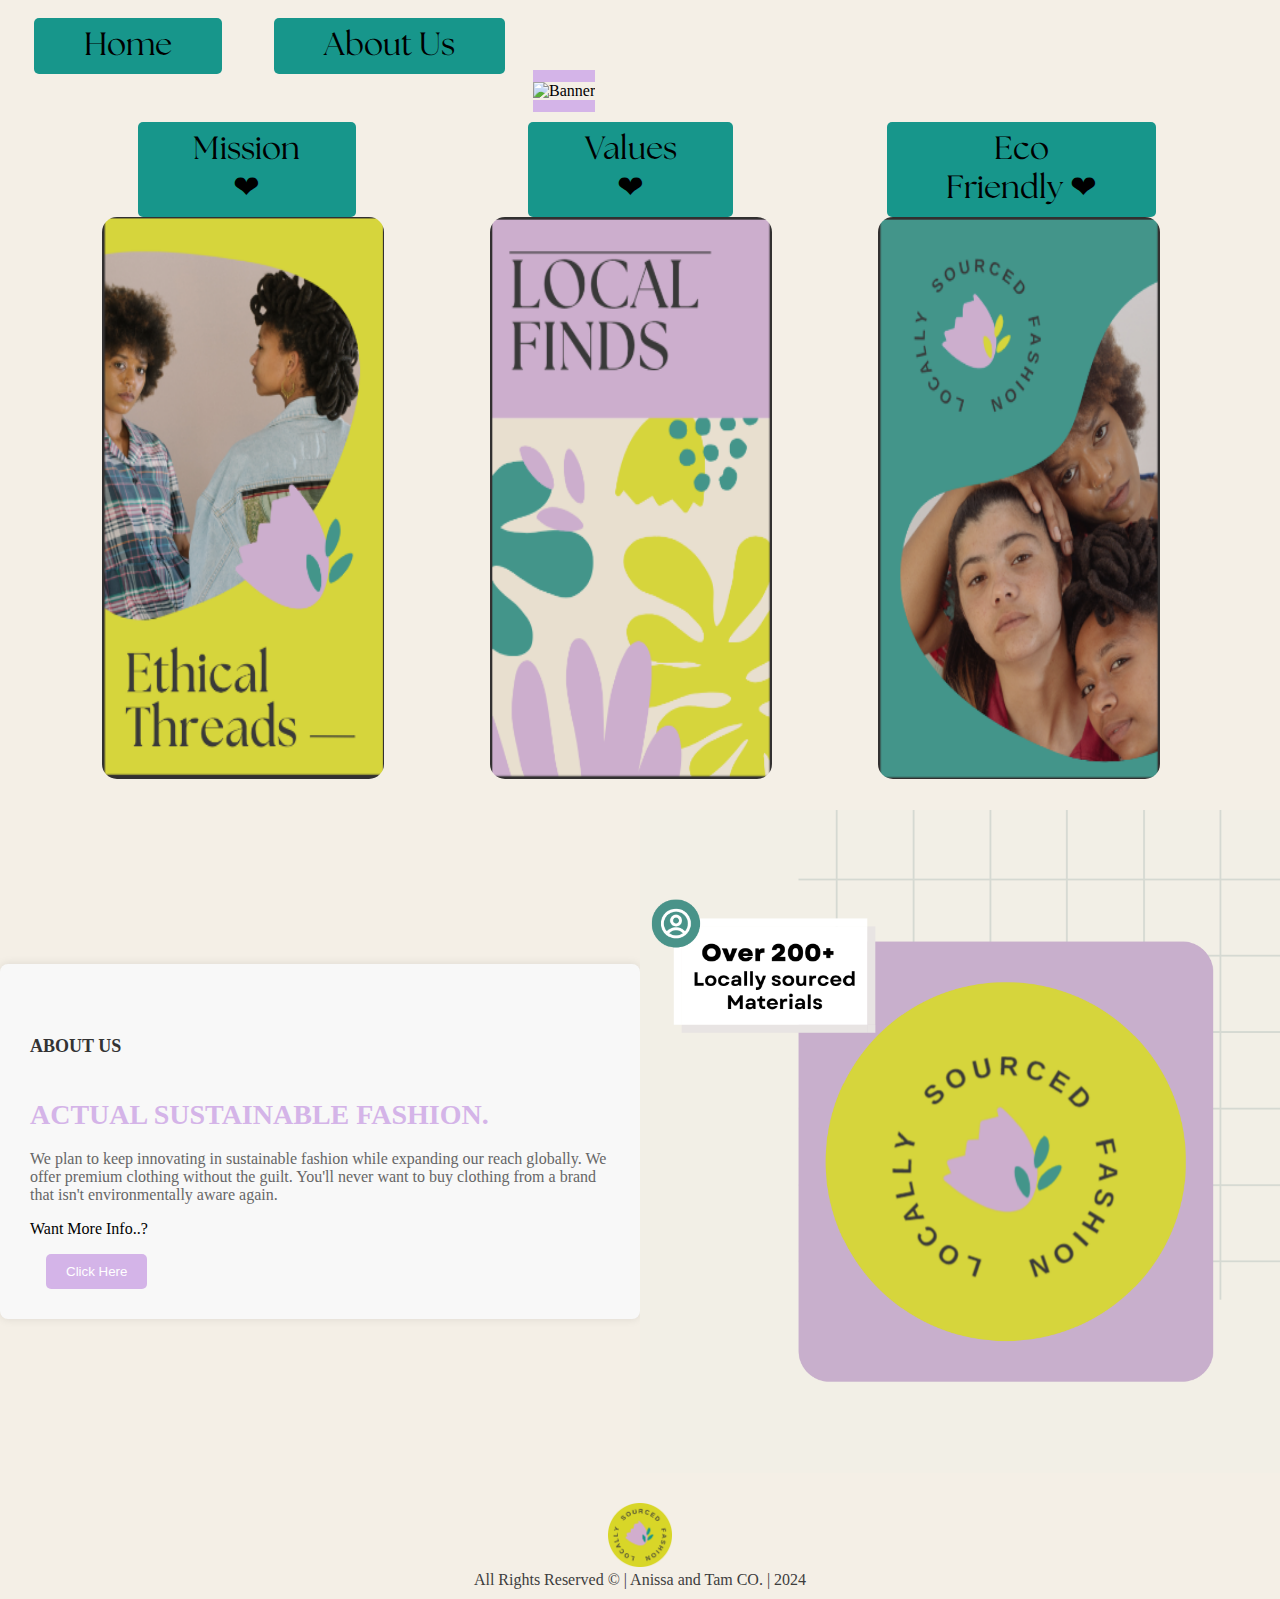
==== commit c4d9c868: "Resize Cards" ====
--- a/index.html
+++ b/index.html
@@ -26,9 +26,9 @@
         </div>
         <nav class="card_titles">
             <ul class="navbar">
-                <li><button id="title_1" class="font2">Mission  &#10084;</button></li>
-                <li><button id="title_2" class="font2">Values  &#10084;</button></li>
-                <li><button id="title_2" class="font2">Eco Friendly <br>Practices  &#10084;</button></li>
+                <li><button id="title_1" class="font2" disabled>Mission  &#10084;</button></li>
+                <li><button id="title_2" class="font2" disabled>Values  &#10084;</button></li>
+                <li><button id="title_3" class="font2" disabled>Eco Friendly  &#10084;</button></li>
             </ul>
             <br>
         </nav>
--- a/hom.css
+++ b/hom.css
@@ -35,7 +35,6 @@
 
 nav ul.navbar {
     list-style-type: none;
-    margin: 0;
     padding: 0;
     text-align: justify; 
     margin: 10px;
@@ -55,9 +54,8 @@
     color: rgb(253, 253, 253);
     text-align: left;
     display: block;
-    padding: 8px;
+    margin: 8px 28px 8px 8px;
     text-decoration: none;
-    margin-right: 20px; 
     border-radius: 5px;
     transition: 2s; 
 }
@@ -83,16 +81,28 @@
 
 .cards img {
     width: 22vw; 
-    height: auto;
+    height: 562px;
     margin-left: 8vw; 
+    border-radius: 15px;
 }
+
 #title_1{
-    margin-left: 7.5vw;
-    width: 22vw;
+    margin: 0 5vw 0 10vw ;
+    width: 17vw;
 }
+
 #title_2{
-    margin-left: 8vw;
-    width: 22vw;
+    margin: 0 5vw 0 8.5vw;
+    width: 16vw;
+}
+
+#title_3{
+    margin: 0 5vw 0 7vw;
+    width: 21vw;
+}
+
+.card_titles {
+    margin-bottom: 2vw;
 }
 
 /* Style for the <aside> tag */
@@ -144,8 +154,6 @@
     margin-top: 3vh;
 }
 
-
-
 /* Style for the image inside the .about section */
 .about .main_img {
     max-width: 50%; 
@@ -164,21 +172,13 @@
     max-width: 50%;
 }
 
-/* Style for the "Shop Now" button */
-.shop_button {
-    background-color: #17968b;
-    font-size: xx-large;
-    font-family: Seasons;
-    display: inline-block;
-    color: #fff;
-    padding: 15px 30px; 
-    border: none;
-    border-radius: 5px;
-    cursor: pointer;
-    display: block; 
-    margin-top: 60px; 
-    margin-bottom: 40px; 
-    margin-left: 40%;
+/* Footer styles */
+footer {
+    background-color: #f4efe6;
+    color: rgb(61, 61, 61);
+    text-align: center;
+    padding: .625rem;
+    margin-top: 20px;
 }
 footer {
     background-color: #f4efe6;
@@ -191,6 +191,3 @@
     width: 4rem;
     height: 4rem;
 }
-
-
-
